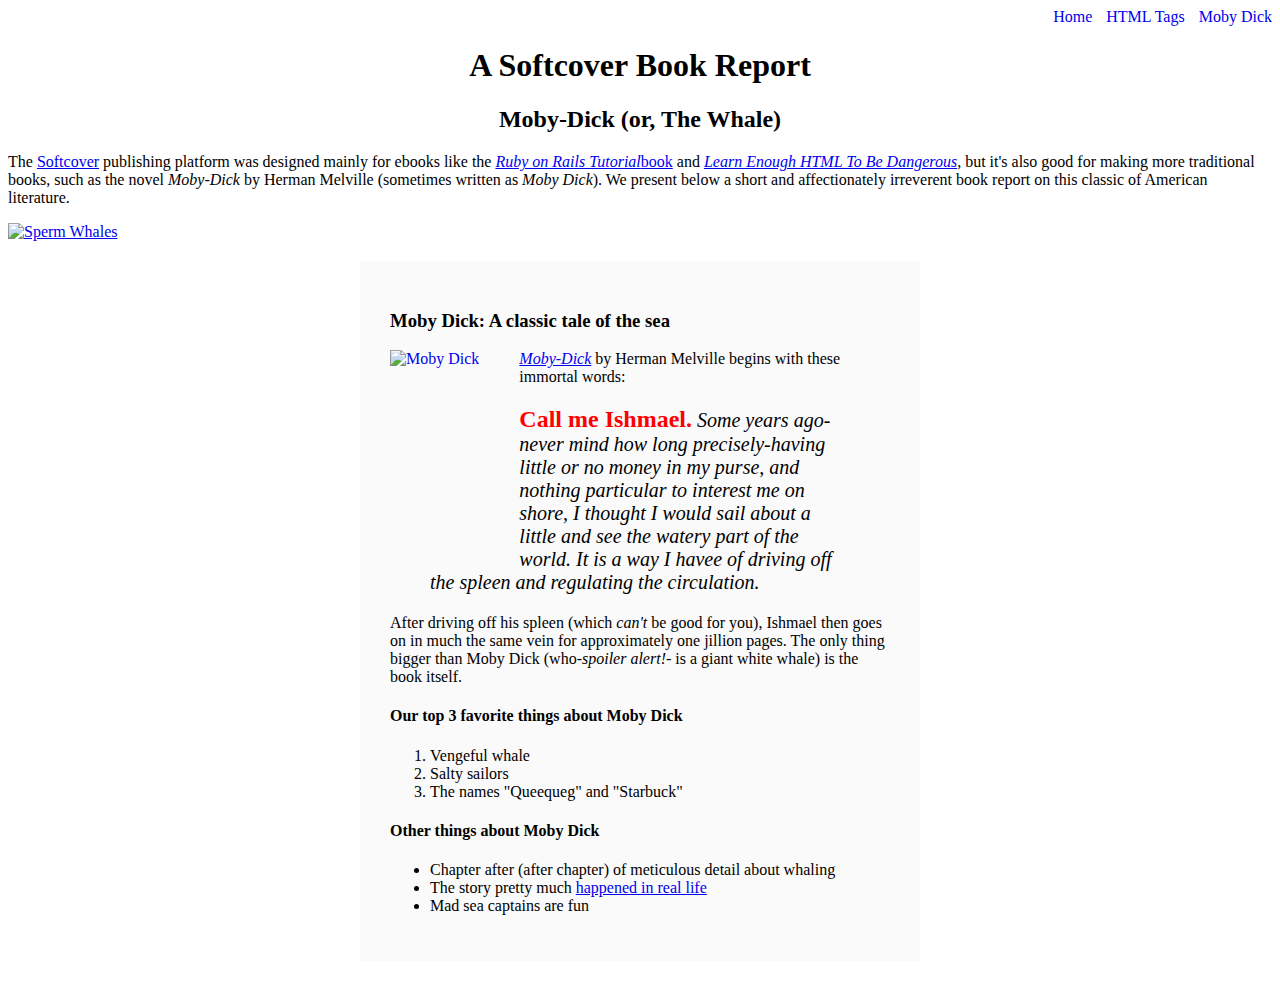
==== moby_dick.html @ ae8ae8d8 "Add another html page" ====
<!DOCTYPE html>
<html lang="en">
  <head>
    <title>Moby Dick</title>
    <meta charset="utf-8">
  </head>
  <body>

      <!-- much here to be styled, will do so in last section-->
    <div style="text-align: right;">
    <a href="index.html" style="text-decoration: none">Home</a>
    <a href="tags.html" style="margin-left: 10px; text-decoration: none">HTML Tags</a>
    <a href="moby_dick.html" style="margin-left: 10px; text-decoration: none">Moby Dick</a>

    </div>
    <header style="text-align: center; margin: 0 auto">
      <h1>A Softcover Book Report</h1>
      <h2>Moby-Dick (or, The Whale)</h2>
    </header>

    <div>
      <p>
        The <a href="http://www.softcover.io/">Softcover</a> publishing platform was designed mainly for ebooks like the <a href="http://railstutorial.org/book"><em>Ruby on Rails Tutorial</em>book</a> and <a href="http://learnenough.com/html"><em>Learn Enough HTML To Be Dangerous</em></a>, but it's also good for making more traditional books, such as the novel <em>Moby-Dick</em> by Herman Melville (sometimes written as <em>Moby Dick</em>). We present below a short and affectionately irreverent book report on this classic of American literature.
      </p>
    </div>

    <a href="https://commons.wikipedia.org/wiki/File:Sperm_whale_pod.jpg">
    <img src="images/sperm_whales.jpg" alt="Sperm Whales"
    style="display: block; margin: 0 auto;">
    </a>

    <div style="width: 500px; margin: 20px auto; padding: 30px; background-color: #fafafa;">
      <h3>Moby Dick: A classic tale of the sea</h3>

      <a href="https://softcover.io/read/6070fb03/moby-dick" target="_blank">
        <img src="images/moby_dick.jpg" alt="Moby Dick" height="200px" style="float: left; margin: 0 40px 0 0;">
      </a>

      <p>
        <a href="https://softcover.io/read/6070fb03/moby-dick" target="blank"><em>Moby-Dick</em></a> by Herman Melville begins with these immortal words:
      </p>

      <blockquote style="font-style: italic; font-size: 20px;">
        <p>
          <span style="font-style: normal; font-size: 24px; font-weight: bold; color: #f00;">Call me Ishmael.</span> Some years ago-never mind how long precisely-having little or no money in my purse, and nothing particular to interest me on shore, I thought I would sail about a little and see the watery part of the world. It is a way I havee of driving off the spleen and regulating the circulation.
        </p>
      </blockquote>

      <p>
        After driving off his spleen (which <em>can't</em> be good for you), Ishmael then goes on in much the same vein for approximately one jillion pages. The only thing bigger than Moby Dick (who-<em>spoiler alert!</em>- is a giant white whale) is the book itself.
      </p>
    <h4>Our top 3 favorite things about Moby Dick</h4>
    <ol>
      <li>Vengeful whale</li>
      <li>Salty sailors</li>
      <li>The names "Queequeg" and "Starbuck"</li>
    </ol>

    <h4>Other things about Moby Dick</h4>
    <ul>
      <li>
        Chapter after (after chapter) of meticulous detail about whaling
      </li>
      <li>
        The story pretty much <a href="https://en.wikipedia.org/wiki/Essex_(whaleship)" target="_blank">happened in real life</a>
      </li>
      <li>
        Mad sea captains are fun
      </li>
    </ul>
    </div>
  </body>
</html>
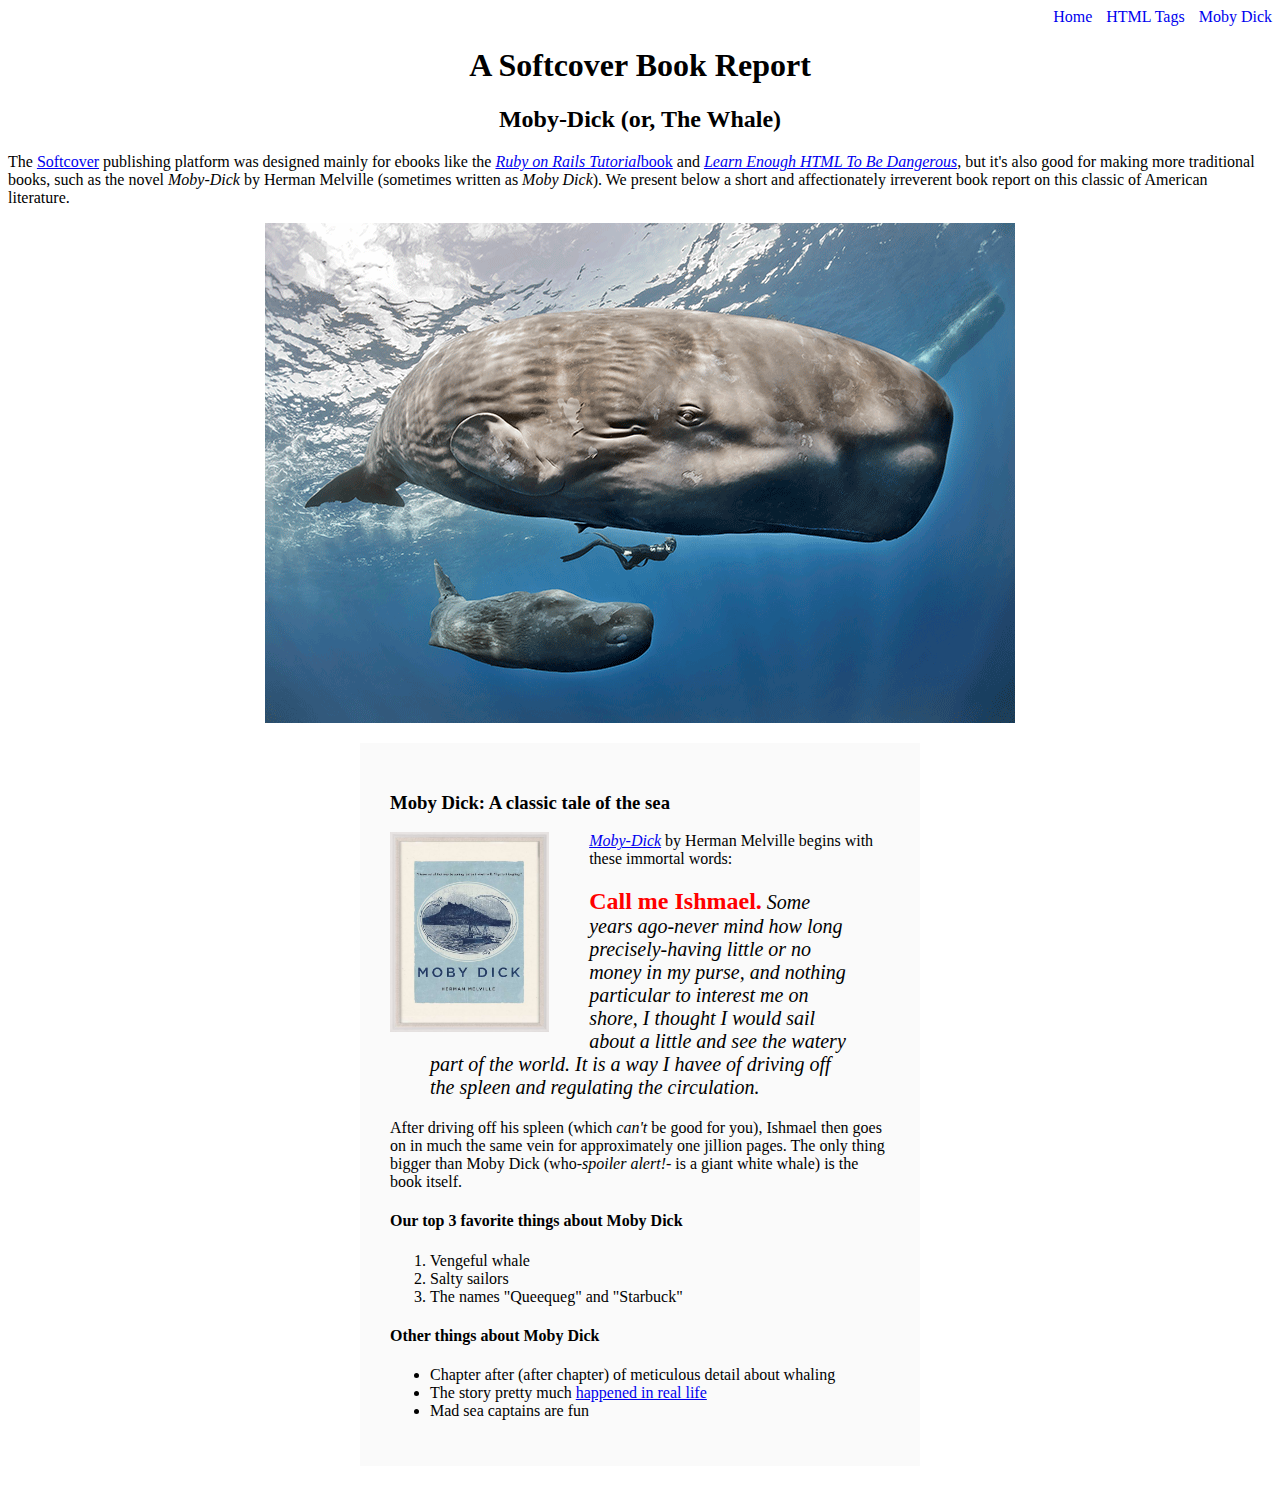
==== commit a2b10345: "Finish the sample website" ====
--- a/moby_dick.html
+++ b/moby_dick.html
@@ -3,14 +3,15 @@
   <head>
     <title>Moby Dick</title>
     <meta charset="utf-8">
+    <link rel="stylesheet" href="./css/main.css">
   </head>
   <body>
 
       <!-- much here to be styled, will do so in last section-->
-    <div style="text-align: right;">
-    <a href="index.html" style="text-decoration: none">Home</a>
-    <a href="tags.html" style="margin-left: 10px; text-decoration: none">HTML Tags</a>
-    <a href="moby_dick.html" style="margin-left: 10px; text-decoration: none">Moby Dick</a>
+   <div id="main-nav" class="nav-menu">
+      <a href="index.html">Home</a>
+      <a href="tags.html" class="nav-spacing">HTML Tags</a>
+      <a href="moby_dick.html" class="nav-spacing">Moby Dick</a>
 
     </div>
     <header style="text-align: center; margin: 0 auto">
--- a/css/main.css
+++ b/css/main.css
@@ -0,0 +1,12 @@
+.nav-menu {
+  text-align: right;
+}
+.nav-spacing {
+  margin: 0 0 0 10px;
+}
+div > a {
+  text-decoration: none;
+}
+.twitter-link {
+  text-decoration: none;
+}
